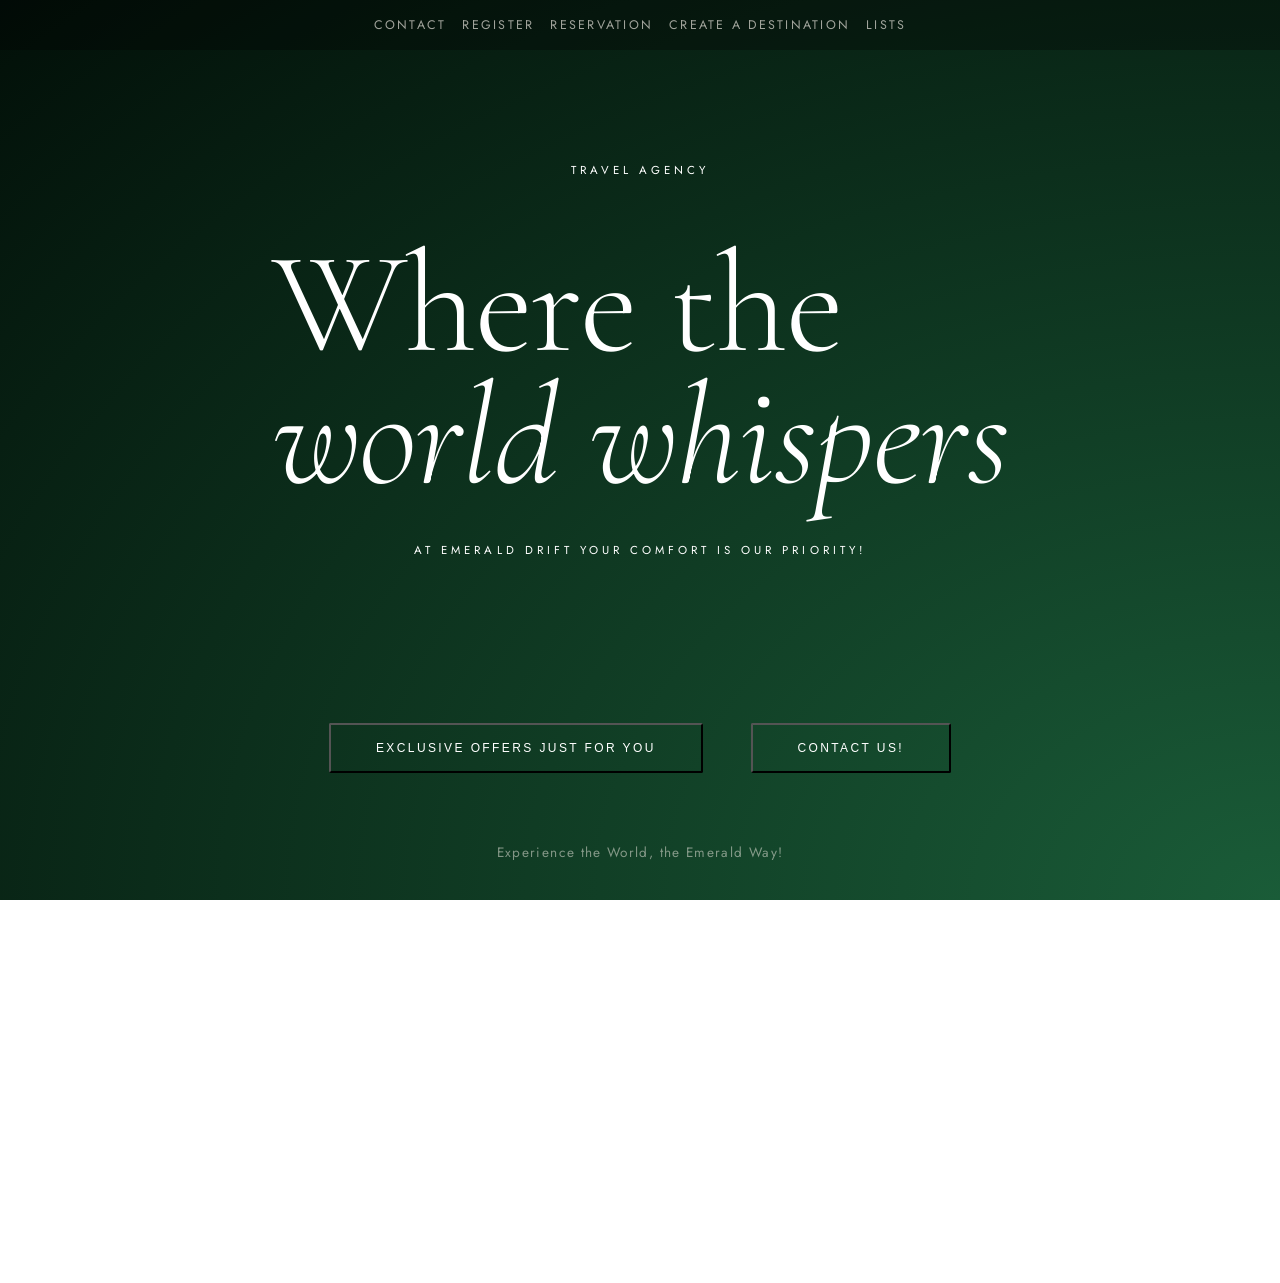
==== index.html @ 65899342 "Terminadas index, contacto, crear_usuario, HTML, CSS, JS" ====
<!DOCTYPE html>
<html lang="en">
<head>
    <meta charset="UTF-8">
    <link rel="stylesheet" type="text/css" href="assets/css/style.css">
    <link href="https://fonts.googleapis.com/css2?family=Cormorant+Garamond:ital,wght@0,300;0,400;0,600;1,300;1,400&family=Jost:wght@200;300;400&display=swap" rel="stylesheet">
    <link rel="icon" href="/assets/img/emerald_drift_logo_black_preview.svg" type="image/jpeg"> <!-- Logo en la pestaña -->
    <link rel="stylesheet" href="https://cdnjs.cloudflare.com/ajax/libs/font-awesome/6.0.0/css/all.min.css"> <!-- Para los símbolos de las redes sociales -->
    <title>Emerald Drift</title>
</head>
<body>
    <div class="landingPage" id="portada1">
    
        <!-- GRID: organiza los 4 contenedores -->
        <div class="landing-grid">

            <!-- Contenedor 1: Nav -->
            <nav>
                <a href="/pages/contacto.html">Contact</a>
                <a href="/pages/crear_usuario.html">Register</a>
                <a href="/pages/reserva.html">Reservation</a>
                <a href="/pages/crear_destino.html">Create a destination</a>
                <a href="/pages/listados.html">Lists</a>
            </nav>

            <!-- Contenedor 2: Título -->
            <header class="landing-title">
                <p>Travel agency</p>
                <h2><a href="index.html">Where the<br><em>world whispers</em></a></h2>
                <p>At Emerald Drift your comfort is our priority!</p>
            </header>

            <!-- Contenedor 3: Botones (con flexbox dentro) -->
            <div class="landing-buttons">
                <button class="boton" type="button" id="unob">Exclusive Offers Just for You</button>
                <a href="/pages/contacto.html">
                    <button class="boton" type="button" id="dosb">Contact us!</button>
                </a>
            </div>

            <!-- Contenedor 4: Slogan -->
            <div class="slogan">
                <p>Experience the World, the Emerald Way!</p>
            </div>

        </div>
    </div>

    <footer>
        <div class="footer-section">
            <h3>VISIT US</h3>
            <p>89 N. First Avenue,<br> Madrid, 28001</p>
            <p>(34) 664-8889</p>
            <p><a>emerald@travel.com</a></p>
        </div>
        <div class="footer-section">
            <h3>COPYRIGHT</h3>
            <p> <p xmlns:cc="http://creativecommons.org/ns#" xmlns:dct="http://purl.org/dc/terms/">
            <a property="dct:title" rel="cc:attributionURL" href="./index.html">Emerald Drift
            </a> by <a rel="cc:attributionURL dct:creator" property="cc:attributionName" href="https://kimberly.es">Kimberly Paredes
        </a> is licensed under
            <a href="https://creativecommons.org/licenses/by/4.0/?ref=chooser-v1" target="_blank" rel="license noopener noreferrer" style="display:inline-block;">CC BY 4.0
                <img style="height:22px!important;margin-left:3px;vertical-align:text-bottom;" src="https://mirrors.creativecommons.org/presskit/icons/cc.svg?ref=chooser-v1" alt="">
                <img style="height:22px!important;margin-left:3px;vertical-align:text-bottom;" src="https://mirrors.creativecommons.org/presskit/icons/by.svg?ref=chooser-v1" alt="">
            </a>
        </p>
            </p>
        </div>
        <div class="footer-logo">
            <!-- Insertar foto de logo -->
            <img src="/assets/img/emerald_drift_logo.svg" alt="Agencia Logo">
        </div>
        <div class="footer-section">
            <h3>DESTINATIONS</h3>
            <a href="/pages/crear_destino.html">Create</a>
            <a href="/pages/listados.html">See Available</a>
        </div>
        <div class="footer-section">
            <h3>STAY CONNECTED</h3>
            <div class="social-icons">
                <i class="fa-brands fa-facebook"></i>
                <i class="fa-brands fa-instagram"></i>
                <i class="fa-brands fa-pinterest"></i>
                <i class="fa-brands fa-linkedin"></i>
            </div>
        </div>
    </footer>
</body>
</html>
---- assets/css/style.css ----
@import "shared.css";
@import "contact.css";
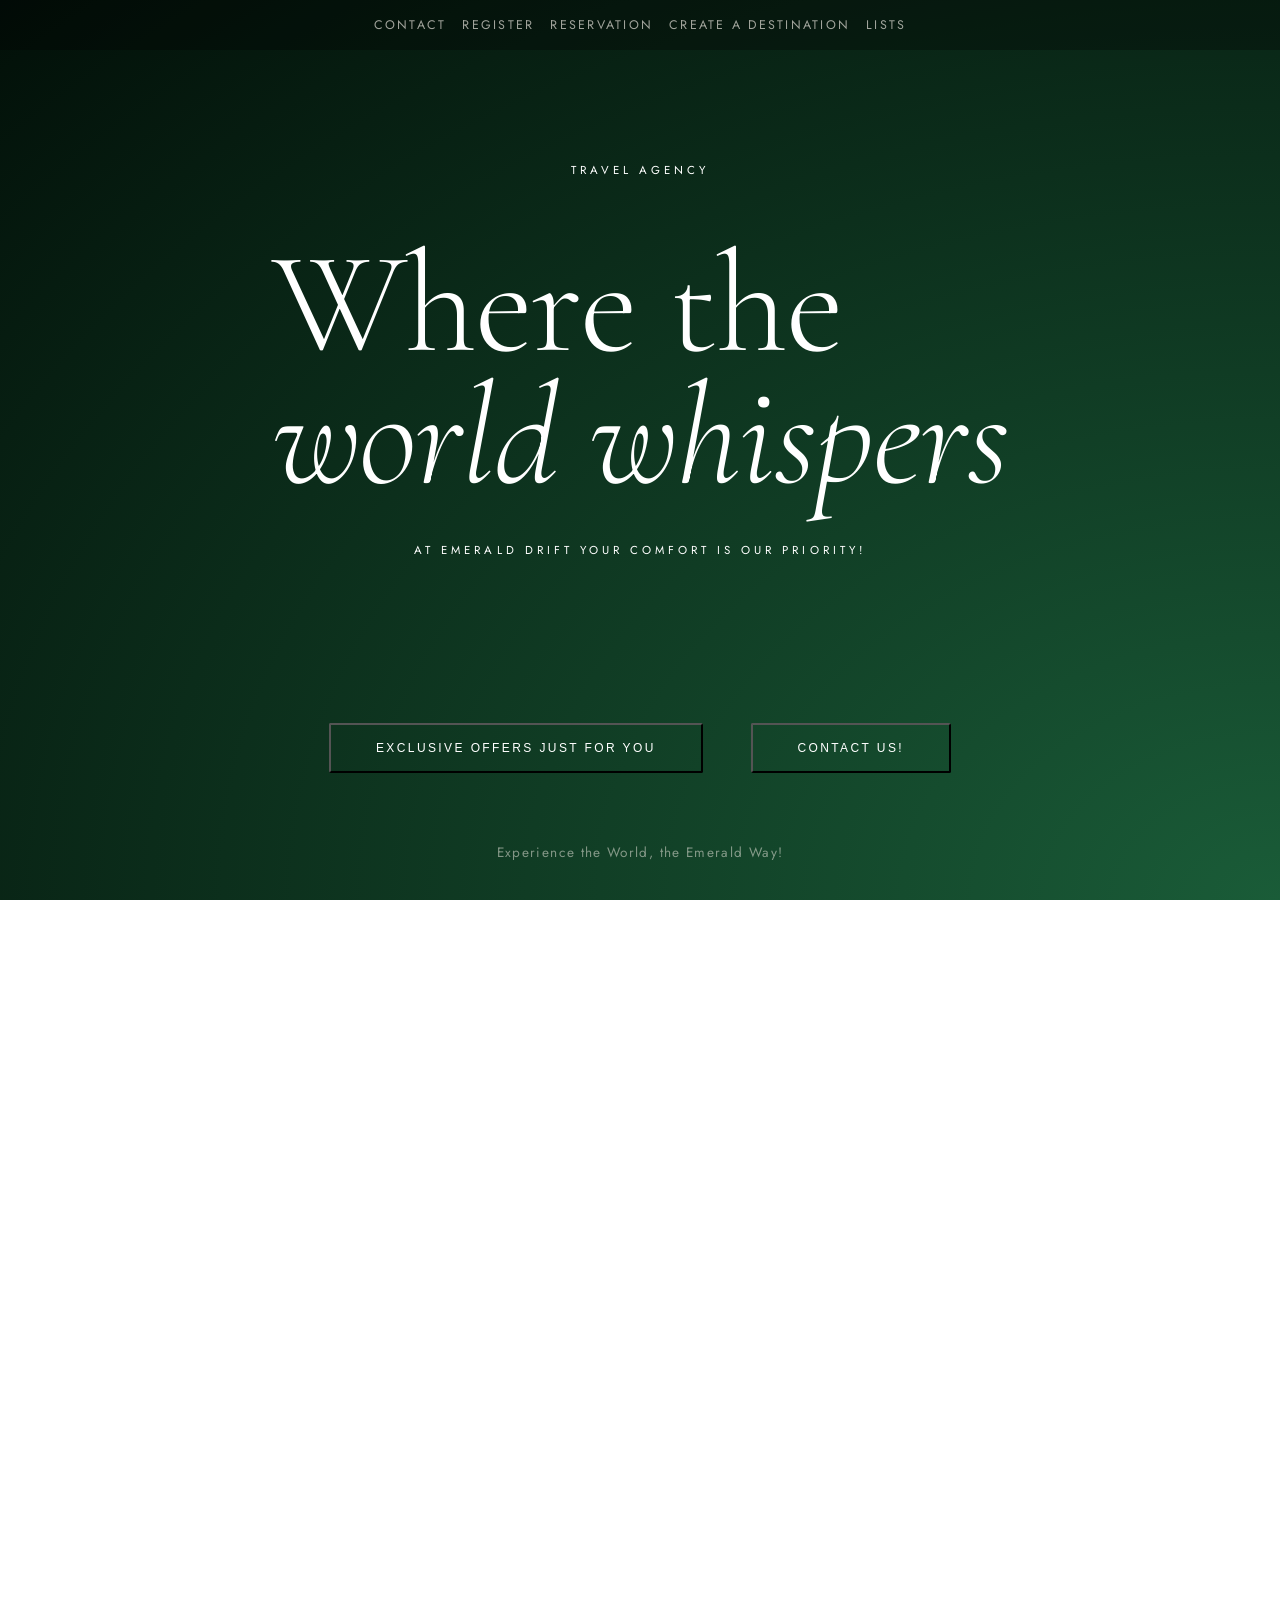
==== commit 3163afef: "Added new section to index.html (users, destinations), small bugs fixed" ====
--- a/index.html
+++ b/index.html
@@ -4,9 +4,9 @@
     <meta charset="UTF-8">
     <link rel="stylesheet" type="text/css" href="assets/css/style.css">
     <link href="https://fonts.googleapis.com/css2?family=Cormorant+Garamond:ital,wght@0,300;0,400;0,600;1,300;1,400&family=Jost:wght@200;300;400&display=swap" rel="stylesheet">
-    <link rel="icon" href="/assets/img/emerald_drift_logo_black_preview.svg" type="image/jpeg"> <!-- Logo en la pestaña -->
+    <link rel="icon" href="assets/img/emerald_drift_logo_black_preview.svg" type="image/jpeg"> <!-- Logo en la pestaña -->
     <link rel="stylesheet" href="https://cdnjs.cloudflare.com/ajax/libs/font-awesome/6.0.0/css/all.min.css"> <!-- Para los símbolos de las redes sociales -->
-    <title>Emerald Drift</title>
+    <title>Emerald Drift - Main Page</title>
 </head>
 <body>
     <div class="landingPage" id="portada1">
@@ -16,11 +16,11 @@
 
             <!-- Contenedor 1: Nav -->
             <nav>
-                <a href="/pages/contacto.html">Contact</a>
-                <a href="/pages/crear_usuario.html">Register</a>
-                <a href="/pages/reserva.html">Reservation</a>
-                <a href="/pages/crear_destino.html">Create a destination</a>
-                <a href="/pages/listados.html">Lists</a>
+                <a href="pages/contacto.html">Contact</a>
+                <a href="pages/crear_usuario.html">Register</a>
+                <a href="pages/reserva.html">Reservation</a>
+                <a href="pages/crear_destino.html">Create a destination</a>
+                <a href="pages/listados.html">Lists</a>
             </nav>
 
             <!-- Contenedor 2: Título -->
@@ -32,9 +32,9 @@
 
             <!-- Contenedor 3: Botones (con flexbox dentro) -->
             <div class="landing-buttons">
-                <button class="boton" type="button" id="unob">Exclusive Offers Just for You</button>
-                <a href="/pages/contacto.html">
-                    <button class="boton" type="button" id="dosb">Contact us!</button>
+                <button class="boton" type="button">Exclusive Offers Just for You</button>
+                <a href="pages/contact.html">
+                    <button class="boton" type="button">Contact us!</button>
                 </a>
             </div>
 
@@ -43,6 +43,19 @@
                 <p>Experience the World, the Emerald Way!</p>
             </div>
 
+        </div>
+    </div>
+
+    <div class="info-section">
+        <div class="info-card">
+            <p class="info-label">Registered Users</p>
+            <a href="pages/listados.html" class="info-number" id="user-count">0</a>
+            <p class="info-desc">Join our growing community of travellers</p>
+        </div>
+        <div class="info-card">
+            <p class="info-label">Available Destinations</p>
+            <a href="pages/listados.html" class="info-number" id="dest-count">0</a>
+            <p class="info-desc">Explore our curated selection of places</p>
         </div>
     </div>
 
@@ -68,12 +81,12 @@
         </div>
         <div class="footer-logo">
             <!-- Insertar foto de logo -->
-            <img src="/assets/img/emerald_drift_logo.svg" alt="Agencia Logo">
+            <img src="assets/img/emerald_drift_logo.svg" alt="Agencia Logo">
         </div>
         <div class="footer-section">
             <h3>DESTINATIONS</h3>
-            <a href="/pages/crear_destino.html">Create</a>
-            <a href="/pages/listados.html">See Available</a>
+            <a href="pages/crear_destino.html">Create</a>
+            <a href="pages/listados.html">See Available</a>
         </div>
         <div class="footer-section">
             <h3>STAY CONNECTED</h3>
@@ -85,5 +98,14 @@
             </div>
         </div>
     </footer>
+
+    <script>
+        // Este script modifica el campo del número de usuarios
+        // registrados y destinos creados, leyendo el localStorage
+        document.getElementById('user-count').textContent =
+            (JSON.parse(localStorage.getItem('users')) || []).length;
+        document.getElementById('dest-count').textContent =
+            (JSON.parse(localStorage.getItem('destinations')) || []).length;
+    </script>
 </body>
 </html>
--- a/assets/css/style.css
+++ b/assets/css/style.css
@@ -1,2 +1,5 @@
 @import "shared.css";
-@import "contact.css";+@import "contact.css";
+@import "lists.css";
+@import "details.css";
+@import "responsive.css";
